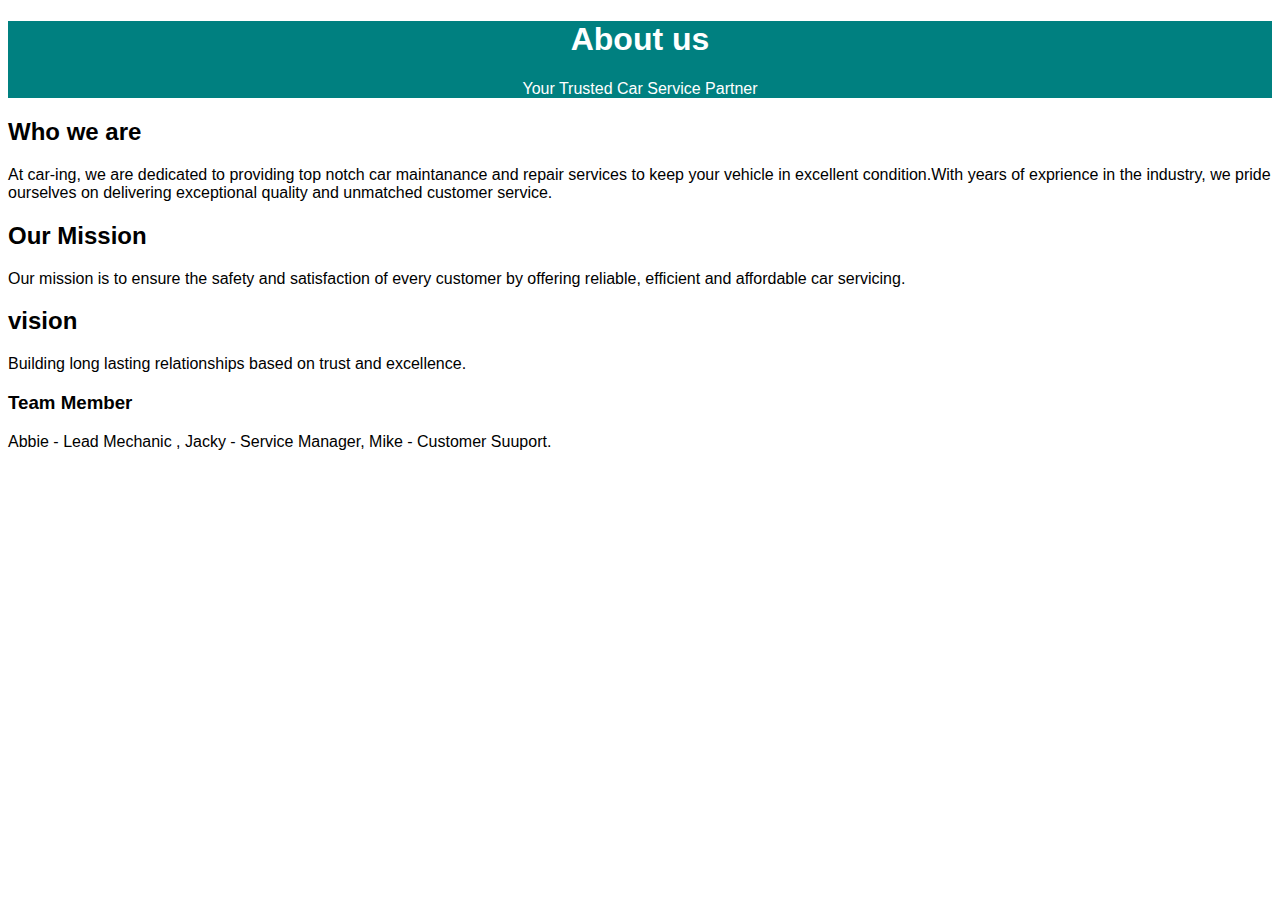
==== aboutUs.html @ 4a556438 "coding done" ====
<!DOCTYPE html>
<html lang="en">
<head>
    <meta charset="UTF-8">
    <meta name="viewport" content="width=device-width, initial-scale=1.0">
    <title>About Us</title>
    <link rel="stylesheet" href="style.css">
</head>
<body>
<header>
    <h1>About us</h1>
    <p>Your Trusted Car Service Partner</p>
</header>
    <!--introduction section-->
    <h2>Who we are</h2>
    <p>
        At car-ing, we are dedicated to providing top notch car maintanance and repair services to keep
        your vehicle in excellent condition.With years of exprience in the industry, we pride ourselves 
        on delivering exceptional quality and unmatched customer service.
    </p>
    <!--mission-->
    <h2>Our Mission</h2>
    <p>
        Our mission is to ensure the safety and satisfaction of every customer by offering reliable,
        efficient and affordable car servicing.
    </p>
    <!--vision-->
    <h2>vision</h2>
    <p>
        Building long lasting relationships based on trust and excellence.
    </p>
    <!--Team member-->
    <h3> Team Member</h3>
    <p>
        Abbie  - Lead Mechanic ,
        Jacky  - Service Manager,
        Mike   - Customer Suuport.
    </p>
</body>
</html>
---- style.css ----
body {
    font-family: Arial, Helvetica, sans-serif;
    line-height: normal;
    color: black;
}

header {
    background: teal ;
    color: white;
    text-align: center;
}
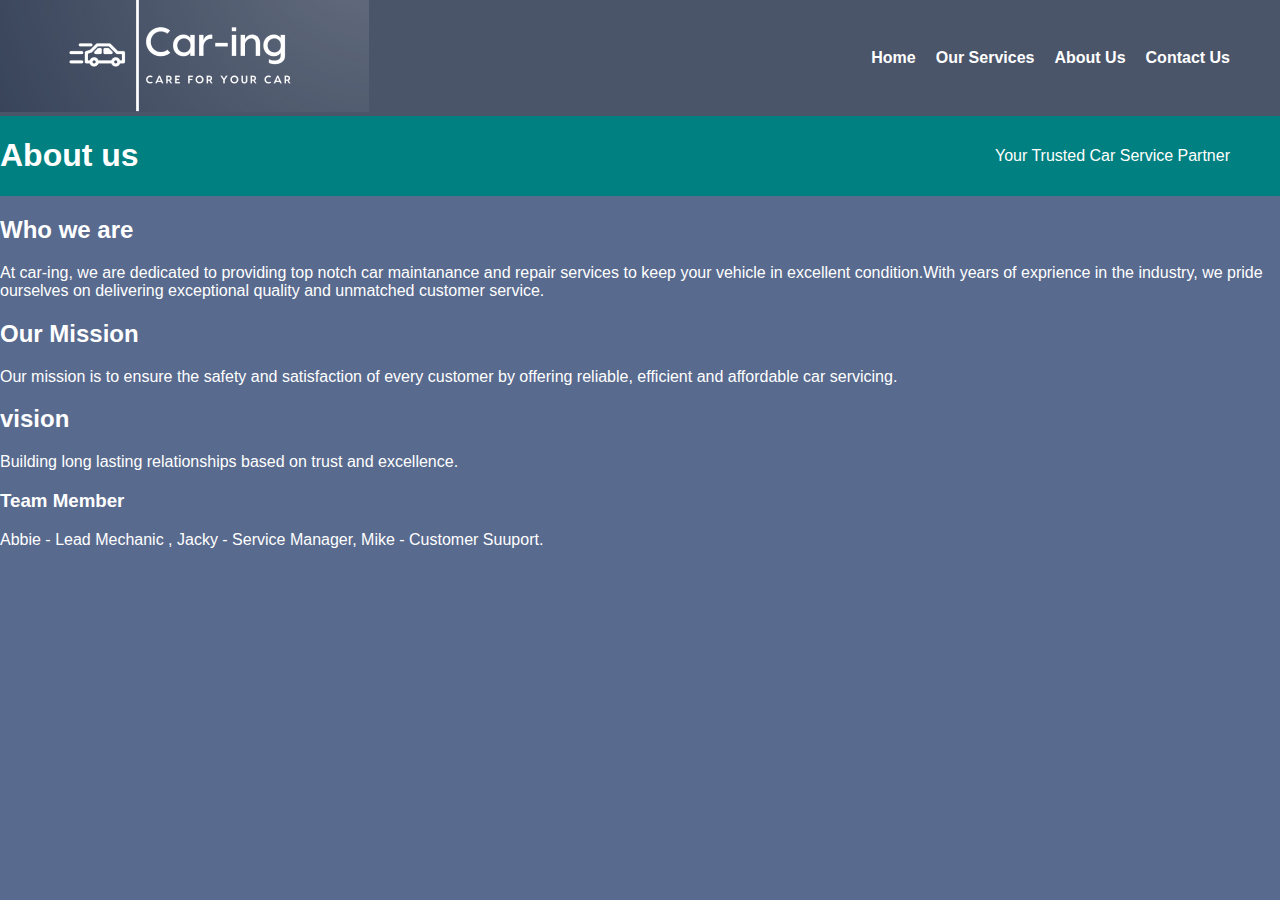
==== commit cc1ad880: "Added Header and Background Styling to all pages" ====
--- a/aboutUs.html
+++ b/aboutUs.html
@@ -4,10 +4,27 @@
     <meta charset="UTF-8">
     <meta name="viewport" content="width=device-width, initial-scale=1.0">
     <title>About Us</title>
+    <link rel="stylesheet" href="indexStyles.css" />
     <link rel="stylesheet" href="style.css">
+    
 </head>
-<body>
-<header>
+<body >
+
+    <header class="header aboutusheader" >
+        <!-- logo-->
+        <div class="log">
+          <img src="img/logo.png" alt="Car Logo" class="logo" />
+        </div>
+        <!-- navigation -->
+        <nav class="navigation">
+          <a href="index.html">Home</a>
+          <a href="Services.html">Our Services</a>
+          <a href="aboutUs.html">About Us</a>
+          <a href="contact_us.html">Contact Us</a>
+        </nav>
+      </header>
+
+<header class="header">
     <h1>About us</h1>
     <p>Your Trusted Car Service Partner</p>
 </header>
--- a/indexStyles.css
+++ b/indexStyles.css
@@ -0,0 +1,235 @@
+body {
+  margin: 0;
+  font-family: Arial, sans-serif;
+}
+
+/* header & nav */
+header {
+  display: flex;
+  justify-content: space-between;
+  align-items: center;
+  padding-right: 50px;
+  background-color: #4b556a;
+  color: white;
+
+  /* Nikhil added */
+  position: sticky;
+  top: 0;
+  z-index: 1;
+
+}
+
+.navigation {
+  display: flex;
+  gap: 20px;
+}
+
+.navigation a {
+  text-decoration: none;
+  color: white;
+  font-weight: bold;
+  transition: color 0.3s;
+}
+
+.navigation a:hover {
+  color: #18bc9c;
+}
+
+/* why choose us */
+.texts h2 {
+  text-decoration: underline;
+}
+
+.whyChoose {
+  display: flex;
+  justify-content: flex-end;
+  align-items: center;
+  background-image: url("img/image2.png");
+  background-size: cover;
+  background-repeat: no-repeat;
+  background-position: center;
+  width: 100%;
+  height: 350px;
+  color: white;
+}
+
+.texts ul {
+  list-style: none;
+  padding: 0;
+}
+
+.texts {
+  padding: 100px;
+}
+
+/* pricing */
+.pricing h2 {
+  font-size: 2rem;
+  margin-bottom: 10px;
+}
+
+.pricing {
+  text-align: center;
+  background-color: #586a8e;
+  color: white;
+}
+
+.pricingCards {
+  display: flex;
+  justify-content: center;
+  gap: 70px;
+}
+
+.card {
+  background-color: #382e2e;
+  color: white;
+  border-radius: 15px;
+  padding: 10px;
+  width: 250px;
+  text-align: center;
+  display: flex;
+  flex-direction: column;
+  justify-content: space-between;
+}
+
+.card h3 {
+  font-size: 1.5rem;
+  margin-bottom: 10px;
+}
+
+.price {
+  font-size: 1.2rem;
+  font-weight: bold;
+  margin: 10px 0;
+}
+
+.card p {
+  margin: 10px 0;
+  font-size: 1rem;
+}
+
+.card button {
+  background-color: #8db6d2;
+  color: black;
+
+  border: none;
+  border-radius: 20px;
+  padding: 10px 30px;
+  font-size: 0.9rem;
+  cursor: pointer;
+  width: fit-content;
+  margin: 0 auto;
+}
+
+.card button:hover {
+  background-color: #54698b;
+}
+
+/* testimonials */
+.testimonials {
+  text-align: center;
+  background-color: #586a8e;
+  padding: 40px 20px;
+}
+
+.testimonials h2 {
+  margin-bottom: 20px;
+  color: white;
+}
+
+.testimonial {
+  padding: 20px;
+}
+
+.testimonial p {
+  font-style: italic;
+  color: white;
+  margin-bottom: 10px;
+}
+/* reviewer pic */
+.reviewer {
+  width: 100px;
+  height: 100px;
+  border-radius: 50%;
+  margin-bottom: 15px;
+  object-fit: cover;
+}
+
+.testimonial h4 {
+  margin: 0;
+  font-weight: bold;
+  color: white;
+}
+
+/* carousel buttons */
+.carousel-control-prev,
+.carousel-control-next {
+  background-color: black;
+  border-radius: 50%;
+  padding: 10px;
+  width: 50px;
+  height: 50px;
+}
+
+/* footer */
+.footer {
+  color: #fff;
+  text-align: center;
+  font-family: Arial, sans-serif;
+  position: relative;
+}
+
+.footer h2 {
+  font-size: 24px;
+  margin-bottom: 15px;
+}
+
+.footer p {
+  font-size: 20px;
+  line-height: 1.6;
+  margin: 0 auto;
+  max-width: 800px;
+  background-color: rgba(0, 0, 0, 0.5);
+}
+
+/* footer image */
+.footer-content {
+  background: url("img/shop.jpg");
+  background-size: cover;
+  background-repeat: no-repeat;
+  background-position: center;
+  padding: 30px;
+}
+
+/* for small screens */
+@media (max-width: 768px) {
+  header {
+    flex-direction: column;
+    text-align: center;
+  }
+
+  .navigation {
+    flex-direction: column;
+    gap: 10px;
+  }
+
+  .texts {
+    padding: 20px;
+    text-align: center;
+  }
+
+  .pricingCards {
+    flex-direction: column;
+    gap: 20px;
+    padding: 0;
+  }
+
+  .testimonial {
+    padding: 10px;
+  }
+
+  .footer-content {
+    padding: 20px;
+    text-align: center;
+  }
+}
--- a/style.css
+++ b/style.css
@@ -1,12 +1,22 @@
 body {
     font-family: Arial, Helvetica, sans-serif;
     line-height: normal;
-    color: black;
+    color: white;
+    background-color: #586a8e;
 }
 
-header {
+.header {
     background: teal ;
     color: white;
     text-align: center;
 }
 
+/* Nikhil Added */
+.aboutusheader{
+    display: flex;
+    justify-content: space-between;
+    align-items: center;
+    padding-right: 50px;
+    background-color: #4b556a;
+    color: white;
+}
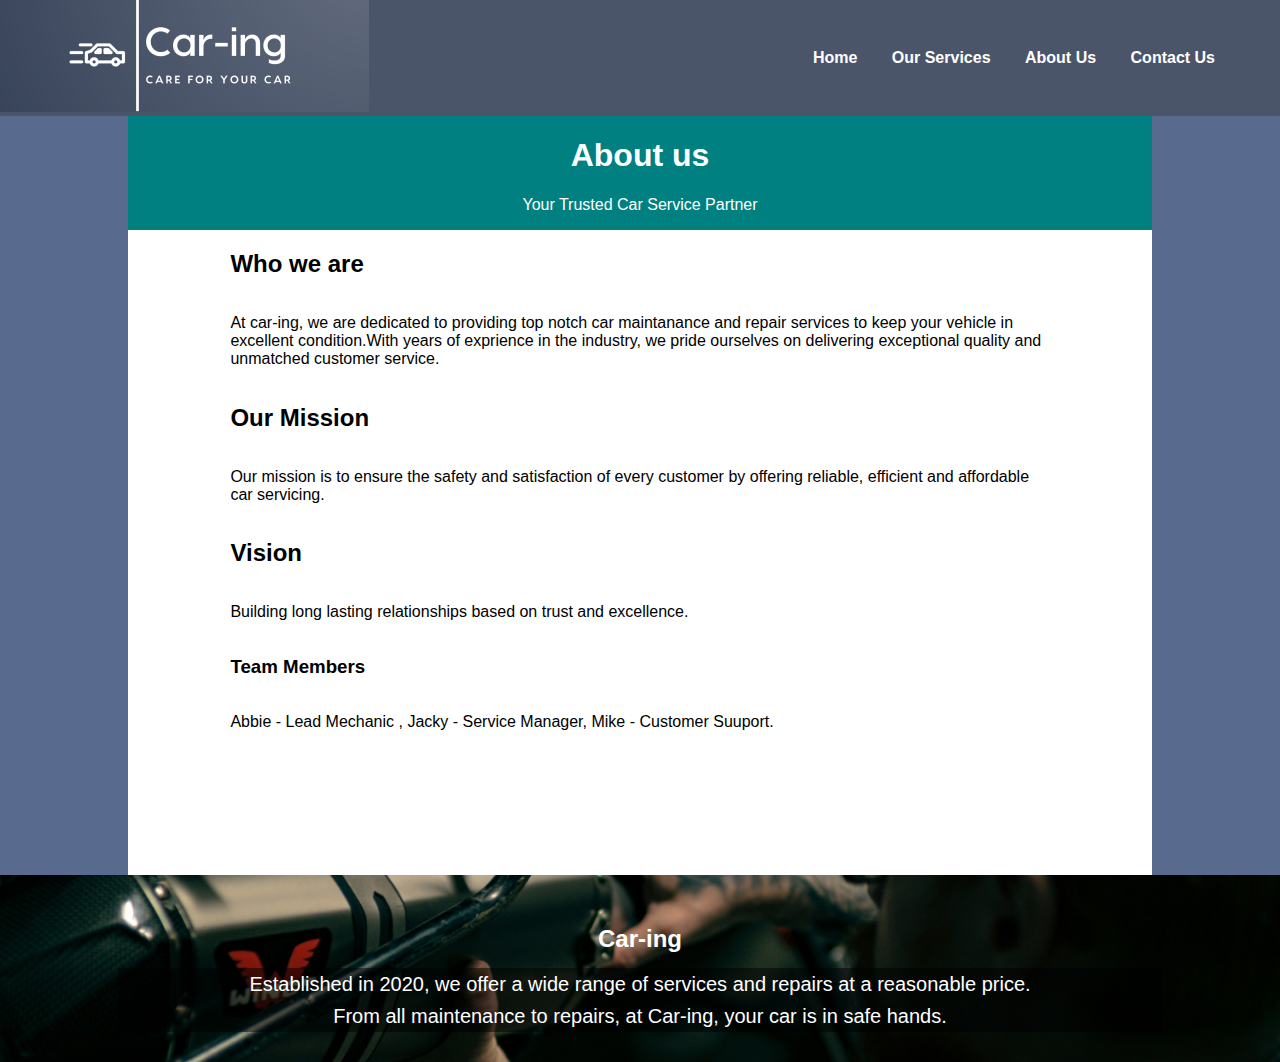
==== commit e166a4d1: "styling changes to about us + footer" ====
--- a/aboutUs.html
+++ b/aboutUs.html
@@ -4,54 +4,67 @@
     <meta charset="UTF-8">
     <meta name="viewport" content="width=device-width, initial-scale=1.0">
     <title>About Us</title>
-    <link rel="stylesheet" href="indexStyles.css" />
-    <link rel="stylesheet" href="style.css">
+    <link rel="stylesheet" href="style.css" />
     
 </head>
 <body >
 
     <header class="header aboutusheader" >
-        <!-- logo-->
-        <div class="log">
-          <img src="img/logo.png" alt="Car Logo" class="logo" />
+    <!-- logo-->
+    <div class="log">
+        <img src="img/logo.png" alt="Car Logo" class="logo" />
+    </div>
+    <!-- navigation -->
+    <nav class="navigation">
+        <a href="index.html">Home</a>
+        <a href="services.html">Our Services</a>
+        <a href="aboutUs.html">About Us</a>
+        <a href="contact_us.html">Contact Us</a>
+    </nav>
+    </header>
+
+    <div class="about-body">
+        <header class="header">
+            <h1>About us</h1>
+            <p>Your Trusted Car Service Partner</p>
+        </header>
+        <!--introduction section-->
+        <h2>Who we are</h2>
+        <p>
+            At car-ing, we are dedicated to providing top notch car maintanance and repair services to keep
+            your vehicle in excellent condition.With years of exprience in the industry, we pride ourselves 
+            on delivering exceptional quality and unmatched customer service.
+        </p>
+        <!--mission-->
+        <h2>Our Mission</h2>
+        <p>
+            Our mission is to ensure the safety and satisfaction of every customer by offering reliable,
+            efficient and affordable car servicing.
+        </p>
+        <!--vision-->
+        <h2>Vision</h2>
+        <p>
+            Building long lasting relationships based on trust and excellence.
+        </p>
+        <!--Team member-->
+        <h3> Team Members</h3>
+        <p>
+            Abbie  - Lead Mechanic ,
+            Jacky  - Service Manager,
+            Mike   - Customer Suuport.
+        </p>
+    </div>
+
+    <footer class="footer">
+        <div class="footer-content">
+          <h2>Car-ing</h2>
+          <p>
+            Established in 2020, we offer a wide range of services and repairs at
+            a reasonable price. From all maintenance to repairs, at Car-ing, your
+            car is in safe hands.
+          </p>
         </div>
-        <!-- navigation -->
-        <nav class="navigation">
-          <a href="index.html">Home</a>
-          <a href="Services.html">Our Services</a>
-          <a href="aboutUs.html">About Us</a>
-          <a href="contact_us.html">Contact Us</a>
-        </nav>
-      </header>
-
-<header class="header">
-    <h1>About us</h1>
-    <p>Your Trusted Car Service Partner</p>
-</header>
-    <!--introduction section-->
-    <h2>Who we are</h2>
-    <p>
-        At car-ing, we are dedicated to providing top notch car maintanance and repair services to keep
-        your vehicle in excellent condition.With years of exprience in the industry, we pride ourselves 
-        on delivering exceptional quality and unmatched customer service.
-    </p>
-    <!--mission-->
-    <h2>Our Mission</h2>
-    <p>
-        Our mission is to ensure the safety and satisfaction of every customer by offering reliable,
-        efficient and affordable car servicing.
-    </p>
-    <!--vision-->
-    <h2>vision</h2>
-    <p>
-        Building long lasting relationships based on trust and excellence.
-    </p>
-    <!--Team member-->
-    <h3> Team Member</h3>
-    <p>
-        Abbie  - Lead Mechanic ,
-        Jacky  - Service Manager,
-        Mike   - Customer Suuport.
-    </p>
+      </footer>
+    
 </body>
 </html>--- a/style.css
+++ b/style.css
@@ -1,7 +1,6 @@
 body {
     font-family: Arial, Helvetica, sans-serif;
     line-height: normal;
-    color: white;
     background-color: #586a8e;
 }
 
@@ -20,3 +19,180 @@
     background-color: #4b556a;
     color: white;
 }
+
+.about-body{
+    display: flex;
+    flex-direction: column;
+    margin: 0% 10% 0% 10%;
+    background-color: white;
+    padding-bottom: 10%;
+    
+}
+
+.about-body h2,p,h3{
+    padding: 0% 10% 0% 10%;
+}
+
+
+
+
+
+/*  */
+/*  */
+/*  */
+/* Nikhil - Services Page CSS */
+/*  */
+/*  */
+/*  */
+
+body {
+    margin: 0;
+    font-family: Arial, sans-serif;
+}
+
+/* Header */
+.services-header {
+
+    /* below is the ones copied from index style */
+    display: flex;
+    justify-content: space-between;
+    align-items: center;
+    padding-right: 50px;
+    background-color: #4b556a;
+    color: white;
+  
+    /* Nikhil added */
+    position: sticky;
+    top: 0;
+    z-index: 1;
+
+}
+
+nav a {
+    color: white;
+    text-decoration: none;
+    margin: 0 15px;
+    font-weight: bold;
+}
+
+/* Hero Section */
+.hero {
+    display: flex;
+    align-items: center;
+    justify-content: center;
+    background: url('img/services-hero.avif') center/cover;
+    height: 300px;
+    color: black;
+    text-align: center;
+    font-size: 1.7rem;
+    font-weight: bold;
+}
+
+#herotext{
+    background-color: white;
+    padding: 5px 20px 5px 20px;
+    border-radius: 10px;
+}
+
+/* Services Grid */
+.services-conatiner {
+    width: 80%;
+    margin: auto;
+    display: flex;
+    justify-content: space-between;
+    /* flex-wrap: wrap; */
+    padding: 40px 0;
+}
+
+.services-conatiner > .card {
+    background: #f4f4f4;
+    box-shadow: 2px 2px 10px rgba(0, 0, 0, 0.1);
+    border-radius: 8px;
+    overflow: hidden;
+    width: 30%;
+    text-align: center;
+    padding: 20px;
+    margin-bottom: 20px;
+    margin: 20px;
+}
+@media (max-width: 768px) {
+    .services-conatiner > .card {
+        margin: 10px;
+    }
+    
+}
+
+.services-conatiner > .card img {
+    width: 100%;
+    height: 180px;
+    object-fit: cover;
+}
+
+.services-conatiner > .card .card-title {
+    font-size: 1.5rem;
+    margin: 15px 0;
+}
+
+.services-conatiner > .card .card-text {
+    font-size: 1rem;
+    color: #555;
+}
+
+
+/* Call to Action */
+.services-cta {
+    background: #333;
+    color: white;
+    text-align: center;
+    padding: 40px 20px;
+}
+
+.services-cta h2 {
+    margin-bottom: 10px;
+}
+
+.services-cta a {
+    display: inline-block;
+    background: #007bff;
+    color: white;
+    padding: 10px 20px;
+    text-decoration: none;
+    border-radius: 5px;
+    margin-top: 10px;
+}
+
+
+
+/* footer from indexstyles.css*/
+.footer {
+    color: #fff;
+    text-align: center;
+    font-family: Arial, sans-serif;
+    position: relative;
+  }
+  
+  .footer h2 {
+    font-size: 24px;
+    margin-bottom: 15px;
+  }
+  
+  .footer p {
+    font-size: 20px;
+    line-height: 1.6;
+    margin: 0 auto;
+    max-width: 800px;
+    background-color: rgba(0, 0, 0, 0.5);
+  }
+  
+  /* footer image */
+  .footer-content {
+    background: url("img/shop.jpg");
+    background-size: cover;
+    background-repeat: no-repeat;
+    background-position: center;
+    padding: 30px;
+  }
+
+
+  /* Copied over from idexstyles */
+  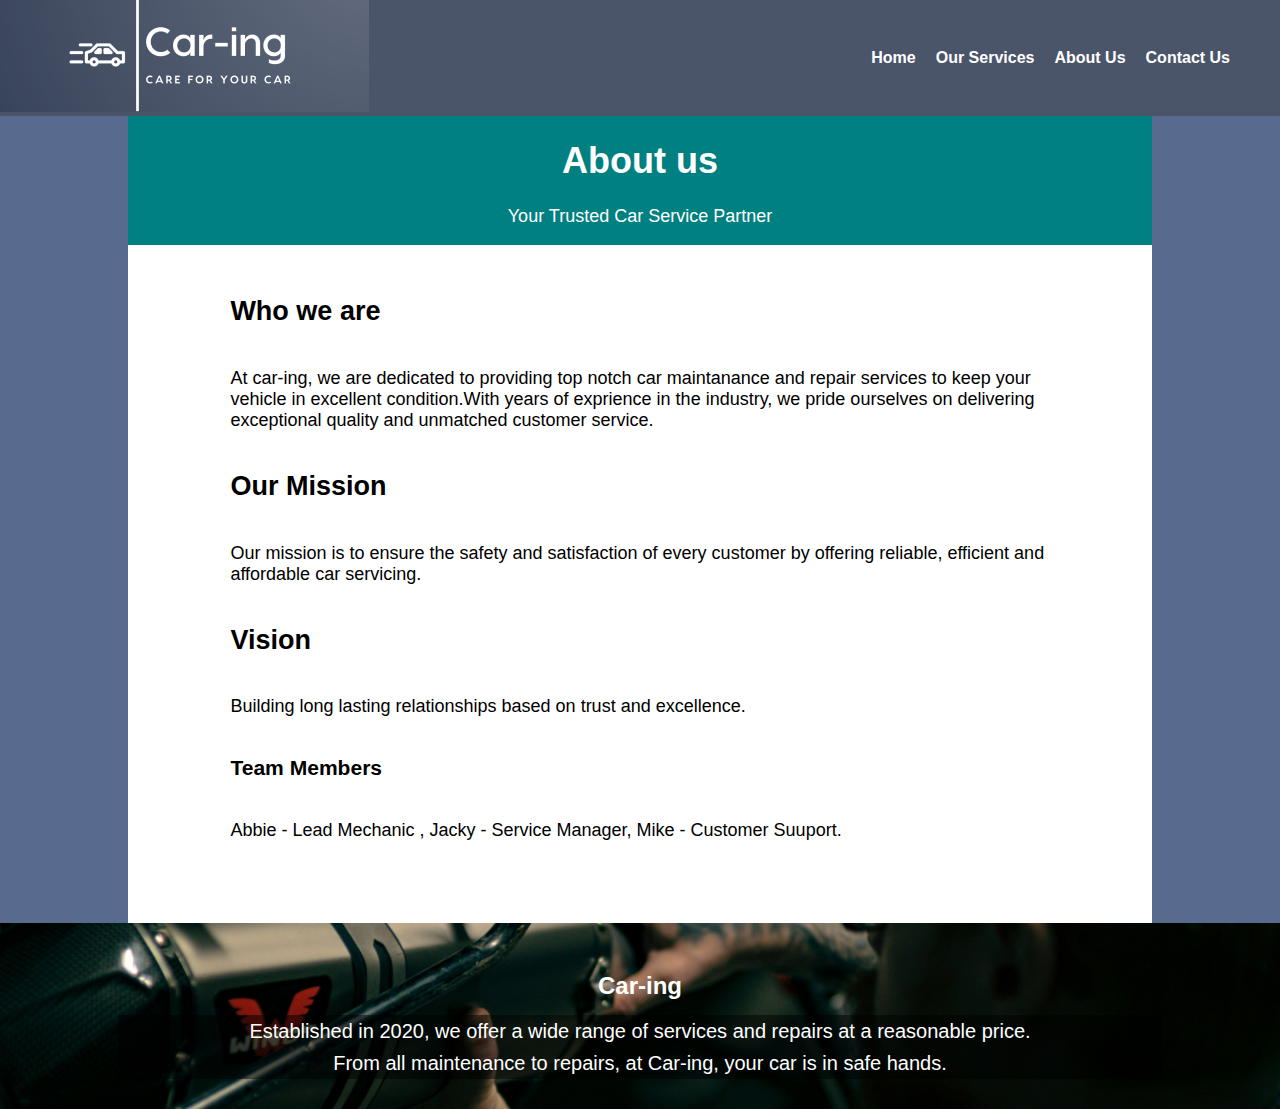
==== commit 75a8f41b: "proper styling of header and footer across all pages" ====
--- a/aboutUs.html
+++ b/aboutUs.html
@@ -9,7 +9,7 @@
 </head>
 <body >
 
-    <header class="header aboutusheader" >
+    <header class="header" >
     <!-- logo-->
     <div class="log">
         <img src="img/logo.png" alt="Car Logo" class="logo" />
@@ -24,12 +24,12 @@
     </header>
 
     <div class="about-body">
-        <header class="header">
+        <header class="aboutusheader">
             <h1>About us</h1>
             <p>Your Trusted Car Service Partner</p>
         </header>
         <!--introduction section-->
-        <h2>Who we are</h2>
+        <h2 class="h2-1">Who we are</h2>
         <p>
             At car-ing, we are dedicated to providing top notch car maintanance and repair services to keep
             your vehicle in excellent condition.With years of exprience in the industry, we pride ourselves 
--- a/style.css
+++ b/style.css
@@ -2,30 +2,24 @@
     font-family: Arial, Helvetica, sans-serif;
     line-height: normal;
     background-color: #586a8e;
+    margin: 0%;
 }
 
-.header {
+.aboutusheader{
     background: teal ;
     color: white;
     text-align: center;
 }
 
 /* Nikhil Added */
-.aboutusheader{
-    display: flex;
-    justify-content: space-between;
-    align-items: center;
-    padding-right: 50px;
-    background-color: #4b556a;
-    color: white;
-}
 
 .about-body{
     display: flex;
     flex-direction: column;
     margin: 0% 10% 0% 10%;
     background-color: white;
-    padding-bottom: 10%;
+    padding-bottom: 5%;
+    font-size: large;
     
 }
 
@@ -33,27 +27,15 @@
     padding: 0% 10% 0% 10%;
 }
 
+.h2-1{
+    margin-top: 5%;
+}
+  
 
 
 
-
-/*  */
-/*  */
-/*  */
-/* Nikhil - Services Page CSS */
-/*  */
-/*  */
-/*  */
-
-body {
-    margin: 0;
-    font-family: Arial, sans-serif;
-}
-
-/* Header */
-.services-header {
-
-    /* below is the ones copied from index style */
+/* header & nav */
+.header {
     display: flex;
     justify-content: space-between;
     align-items: center;
@@ -65,105 +47,26 @@
     position: sticky;
     top: 0;
     z-index: 1;
-
-}
-
-nav a {
+  }
+  
+  .navigation {
+    display: flex;
+    gap: 20px;
+  }
+  
+  .navigation a {
+    text-decoration: none;
     color: white;
-    text-decoration: none;
-    margin: 0 15px;
     font-weight: bold;
-}
-
-/* Hero Section */
-.hero {
-    display: flex;
-    align-items: center;
-    justify-content: center;
-    background: url('img/services-hero.avif') center/cover;
-    height: 300px;
-    color: black;
-    text-align: center;
-    font-size: 1.7rem;
-    font-weight: bold;
-}
-
-#herotext{
-    background-color: white;
-    padding: 5px 20px 5px 20px;
-    border-radius: 10px;
-}
-
-/* Services Grid */
-.services-conatiner {
-    width: 80%;
-    margin: auto;
-    display: flex;
-    justify-content: space-between;
-    /* flex-wrap: wrap; */
-    padding: 40px 0;
-}
-
-.services-conatiner > .card {
-    background: #f4f4f4;
-    box-shadow: 2px 2px 10px rgba(0, 0, 0, 0.1);
-    border-radius: 8px;
-    overflow: hidden;
-    width: 30%;
-    text-align: center;
-    padding: 20px;
-    margin-bottom: 20px;
-    margin: 20px;
-}
-@media (max-width: 768px) {
-    .services-conatiner > .card {
-        margin: 10px;
-    }
-    
-}
-
-.services-conatiner > .card img {
-    width: 100%;
-    height: 180px;
-    object-fit: cover;
-}
-
-.services-conatiner > .card .card-title {
-    font-size: 1.5rem;
-    margin: 15px 0;
-}
-
-.services-conatiner > .card .card-text {
-    font-size: 1rem;
-    color: #555;
-}
+    transition: color 0.3s;
+  }
+  
+  .navigation a:hover {
+    color: #18bc9c;
+  }
 
 
-/* Call to Action */
-.services-cta {
-    background: #333;
-    color: white;
-    text-align: center;
-    padding: 40px 20px;
-}
-
-.services-cta h2 {
-    margin-bottom: 10px;
-}
-
-.services-cta a {
-    display: inline-block;
-    background: #007bff;
-    color: white;
-    padding: 10px 20px;
-    text-decoration: none;
-    border-radius: 5px;
-    margin-top: 10px;
-}
-
-
-
-/* footer from indexstyles.css*/
+  /* footer */
 .footer {
     color: #fff;
     text-align: center;
@@ -194,5 +97,23 @@
   }
 
 
-  /* Copied over from idexstyles */
-  +
+/* for small screens */
+@media (max-width: 768px) {
+    .header {
+      flex-direction: column;
+      text-align: center;
+      padding: 0% 0% 3% 0%;
+    }
+  
+    .navigation {
+      flex-direction: column;
+      gap: 15px;
+      padding-top: 2%;
+    }
+  
+    .footer-content {
+      padding: 20px;
+      text-align: center;
+    }
+  }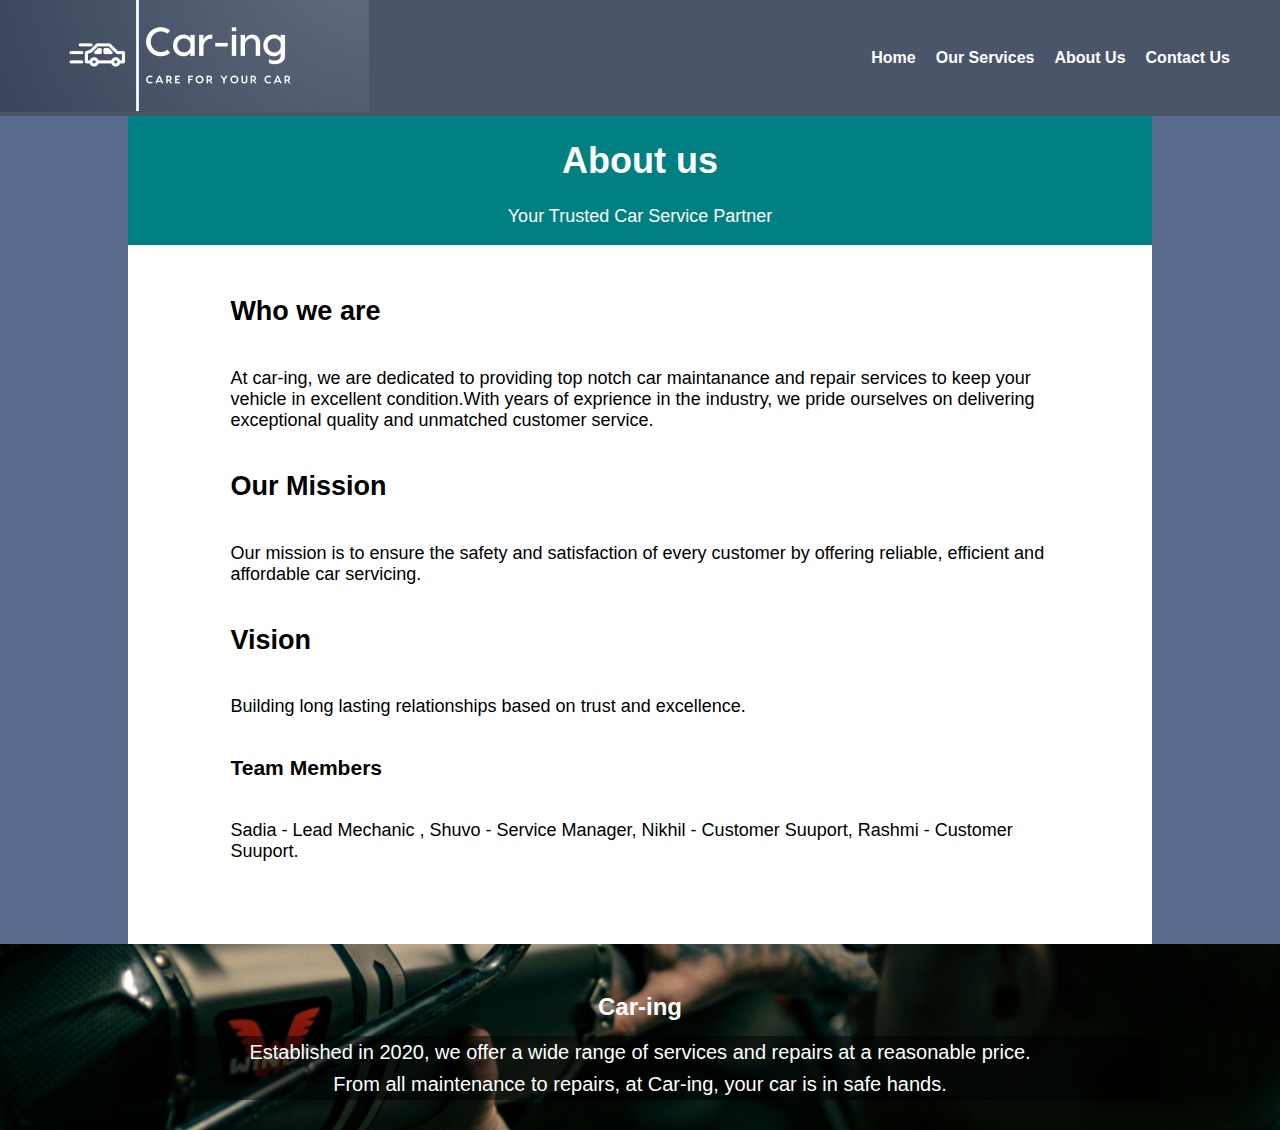
==== commit 895d11bb: "detail added to about us" ====
--- a/aboutUs.html
+++ b/aboutUs.html
@@ -49,9 +49,10 @@
         <!--Team member-->
         <h3> Team Members</h3>
         <p>
-            Abbie  - Lead Mechanic ,
-            Jacky  - Service Manager,
-            Mike   - Customer Suuport.
+            Sadia  - Lead Mechanic ,
+            Shuvo  - Service Manager,
+            Nikhil - Customer Suuport,
+            Rashmi - Customer Suuport.
         </p>
     </div>
 
--- a/style.css
+++ b/style.css
@@ -35,6 +35,7 @@
 
 
 /* header & nav */
+/*copied from indexStyles.css */
 .header {
     display: flex;
     justify-content: space-between;
@@ -67,6 +68,7 @@
 
 
   /* footer */
+  /*copied from indexStyles.css */
 .footer {
     color: #fff;
     text-align: center;
@@ -99,6 +101,7 @@
 
 
 /* for small screens */
+/*copied from indexStyles.css */
 @media (max-width: 768px) {
     .header {
       flex-direction: column;
